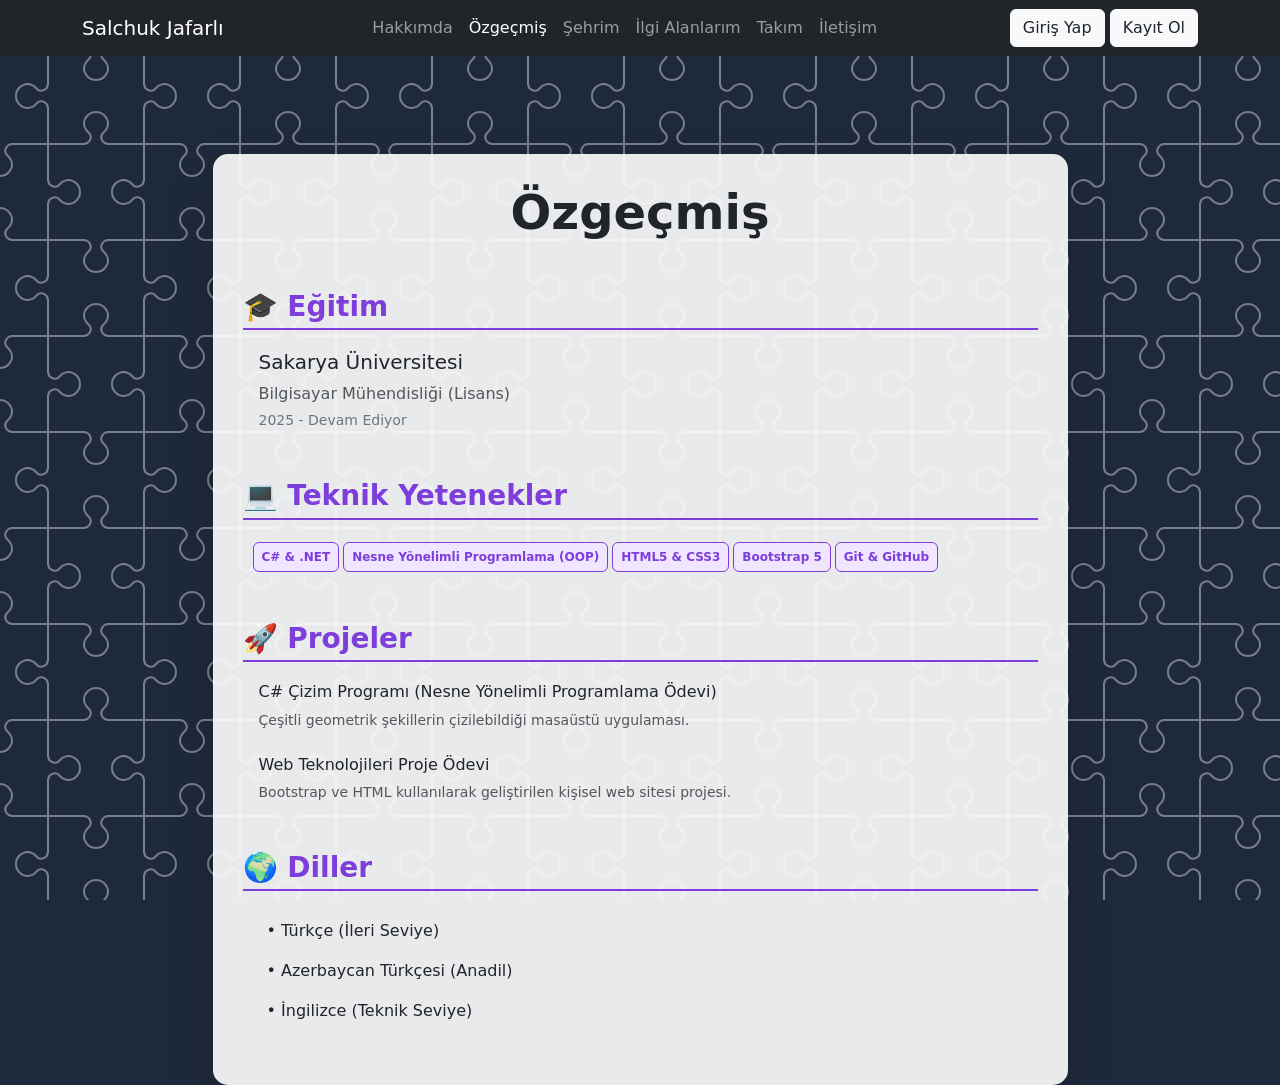
==== cv.html @ 17a177e8 "html tasarım güncellemeleri" ====
<!DOCTYPE html>
<html lang="tr">
<head>
    <meta charset="UTF-8">
    <meta name="viewport" content="width=device-width, initial-scale=1.0">
    <title>Özgeçmiş - Salchuk Jafarlı</title>
    <link href="https://cdn.jsdelivr.net/npm/bootstrap@5.3.3/dist/css/bootstrap.min.css" rel="stylesheet">
    <link rel="stylesheet" href="css/style.css">
    <style>
        .cv-section-title {
            border-bottom: 2px solid #7d3edb;
            padding-bottom: 5px;
            margin-bottom: 20px;
            color: #7d3edb;
            font-weight: bold;
        }
        .skill-badge {
            background-color: #f0e6ff;
            color: #7d3edb;
            border: 1px solid #7d3edb;
            margin: 2px;
        }
    </style>
</head>
<body>

   <nav class="navbar navbar-expand-lg navbar-dark bg-dark">
        <div class="container">
            <a class="navbar-brand" href="index.html">Salchuk Jafarlı</a>
            <button class="navbar-toggler" type="button" data-bs-toggle="collapse" data-bs-target="#navbarNav">
                <span class="navbar-toggler-icon"></span>
            </button>
            <div class="collapse navbar-collapse" id="navbarNav">
                
                <ul class="navbar-nav mx-auto">
                    <li class="nav-item"><a class="nav-link" href="index.html">Hakkımda</a></li>
                    <li class="nav-item"><a class="nav-link active" href="cv.html">Özgeçmiş</a></li>
                    <li class="nav-item"><a class="nav-link" href="sehir.html">Şehrim</a></li>
                    <li class="nav-item"><a class="nav-link" href="ilgialanlarim.html">İlgi Alanlarım</a></li>
                    <li class="nav-item"><a class="nav-link" href="takim.html">Takım</a></li>
                    <li class="nav-item"><a class="nav-link" href="iletisim.html">İletişim</a></li>
                </ul>
            </div>

            <div>
                <a href="giris.html" class="btn btn-light text-dark">Giriş Yap</a>
                <a href="kayit.html" class="btn btn-light text-dark">Kayıt Ol</a>
            </div>
        </div>
    </nav>

    <main class="container my-5">
        <div class="row justify-content-center">
            <article class="col-md-9 content-box shadow-lg">
                <header>
                    <h1 class="text-center mb-5 display-5 fw-bold">Özgeçmiş</h1>
                </header>

                <section class="mb-5">
                    <h3 class="cv-section-title">🎓 Eğitim</h3>
                    <div class="ms-3">
                        <h5>Sakarya Üniversitesi</h5>
                        <p class="text-muted mb-1">Bilgisayar Mühendisliği (Lisans)</p>
                        <p class="small text-secondary">2025 - Devam Ediyor</p>
                    </div>
                </section>

                <section class="mb-5">
                    <h3 class="cv-section-title">💻 Teknik Yetenekler</h3>
                    <div class="d-flex flex-wrap ms-2">
                        <span class="badge skill-badge p-2">C# & .NET</span>
                        <span class="badge skill-badge p-2">Nesne Yönelimli Programlama (OOP)</span>
                        <span class="badge skill-badge p-2">HTML5 & CSS3</span>
                        <span class="badge skill-badge p-2">Bootstrap 5</span>
                        <span class="badge skill-badge p-2">Git & GitHub</span>
                    </div>
                </section>

                <section class="mb-5">
                    <h3 class="cv-section-title">🚀 Projeler</h3>
                    <div class="ms-3">
                        <article class="mb-4">
                            <h6>C# Çizim Programı (Nesne Yönelimli Programlama Ödevi)</h6>
                            <p class="text-muted small">Çeşitli geometrik şekillerin çizilebildiği masaüstü uygulaması.</p>
                        </article>
                        <article>
                            <h6>Web Teknolojileri Proje Ödevi</h6>
                            <p class="text-muted small">Bootstrap ve HTML kullanılarak geliştirilen kişisel web sitesi projesi.</p>
                        </article>
                    </div>
                </section>

                <section class="mb-4">
                    <h3 class="cv-section-title">🌍 Diller</h3>
                    <ul class="list-group list-group-flush ms-2">
                        <li class="list-group-item bg-transparent border-0">• Türkçe (İleri Seviye)</li>
                        <li class="list-group-item bg-transparent border-0">• Azerbaycan Türkçesi (Anadil)</li>
                        <li class="list-group-item bg-transparent border-0">• İngilizce (Teknik Seviye)</li>
                    </ul>
                </section>

            </article>
        </div>
    </main>

    <script src="https://cdn.jsdelivr.net/npm/bootstrap@5.3.3/dist/js/bootstrap.bundle.min.js"></script>
</body>
</html>
---- css/style.css ----
html, body {
    height: 100%;
    margin: 0;
}

body {
background-color: #1e293b;
background-image: url("data:image/svg+xml,%3Csvg xmlns='http://www.w3.org/2000/svg' width='192' height='192' viewBox='0 0 192 192'%3E%3Cpath fill='%23ffffff' fill-opacity='0.4' d='M192 15v2a11 11 0 0 0-11 11c0 1.94 1.16 4.75 2.53 6.11l2.36 2.36a6.93 6.93 0 0 1 1.22 7.56l-.43.84a8.08 8.08 0 0 1-6.66 4.13H145v35.02a6.1 6.1 0 0 0 3.03 4.87l.84.43c1.58.79 4 .4 5.24-.85l2.36-2.36a12.04 12.04 0 0 1 7.51-3.11 13 13 0 1 1 .02 26 12 12 0 0 1-7.53-3.11l-2.36-2.36a4.93 4.93 0 0 0-5.24-.85l-.84.43a6.1 6.1 0 0 0-3.03 4.87V143h35.02a8.08 8.08 0 0 1 6.66 4.13l.43.84a6.91 6.91 0 0 1-1.22 7.56l-2.36 2.36A10.06 10.06 0 0 0 181 164a11 11 0 0 0 11 11v2a13 13 0 0 1-13-13 12 12 0 0 1 3.11-7.53l2.36-2.36a4.93 4.93 0 0 0 .85-5.24l-.43-.84a6.1 6.1 0 0 0-4.87-3.03H145v35.02a8.08 8.08 0 0 1-4.13 6.66l-.84.43a6.91 6.91 0 0 1-7.56-1.22l-2.36-2.36A10.06 10.06 0 0 0 124 181a11 11 0 0 0-11 11h-2a13 13 0 0 1 13-13c2.47 0 5.79 1.37 7.53 3.11l2.36 2.36a4.94 4.94 0 0 0 5.24.85l.84-.43a6.1 6.1 0 0 0 3.03-4.87V145h-35.02a8.08 8.08 0 0 1-6.66-4.13l-.43-.84a6.91 6.91 0 0 1 1.22-7.56l2.36-2.36A10.06 10.06 0 0 0 107 124a11 11 0 0 0-22 0c0 1.94 1.16 4.75 2.53 6.11l2.36 2.36a6.93 6.93 0 0 1 1.22 7.56l-.43.84a8.08 8.08 0 0 1-6.66 4.13H49v35.02a6.1 6.1 0 0 0 3.03 4.87l.84.43c1.58.79 4 .4 5.24-.85l2.36-2.36a12.04 12.04 0 0 1 7.51-3.11A13 13 0 0 1 81 192h-2a11 11 0 0 0-11-11c-1.94 0-4.75 1.16-6.11 2.53l-2.36 2.36a6.93 6.93 0 0 1-7.56 1.22l-.84-.43a8.08 8.08 0 0 1-4.13-6.66V145H11.98a6.1 6.1 0 0 0-4.87 3.03l-.43.84c-.79 1.58-.4 4 .85 5.24l2.36 2.36a12.04 12.04 0 0 1 3.11 7.51A13 13 0 0 1 0 177v-2a11 11 0 0 0 11-11c0-1.94-1.16-4.75-2.53-6.11l-2.36-2.36a6.93 6.93 0 0 1-1.22-7.56l.43-.84a8.08 8.08 0 0 1 6.66-4.13H47v-35.02a6.1 6.1 0 0 0-3.03-4.87l-.84-.43c-1.59-.8-4-.4-5.24.85l-2.36 2.36A12 12 0 0 1 28 109a13 13 0 1 1 0-26c2.47 0 5.79 1.37 7.53 3.11l2.36 2.36a4.94 4.94 0 0 0 5.24.85l.84-.43A6.1 6.1 0 0 0 47 84.02V49H11.98a8.08 8.08 0 0 1-6.66-4.13l-.43-.84a6.91 6.91 0 0 1 1.22-7.56l2.36-2.36A10.06 10.06 0 0 0 11 28 11 11 0 0 0 0 17v-2a13 13 0 0 1 13 13c0 2.47-1.37 5.79-3.11 7.53l-2.36 2.36a4.94 4.94 0 0 0-.85 5.24l.43.84A6.1 6.1 0 0 0 11.98 47H47V11.98a8.08 8.08 0 0 1 4.13-6.66l.84-.43a6.91 6.91 0 0 1 7.56 1.22l2.36 2.36A10.06 10.06 0 0 0 68 11 11 11 0 0 0 79 0h2a13 13 0 0 1-13 13 12 12 0 0 1-7.53-3.11l-2.36-2.36a4.93 4.93 0 0 0-5.24-.85l-.84.43A6.1 6.1 0 0 0 49 11.98V47h35.02a8.08 8.08 0 0 1 6.66 4.13l.43.84a6.91 6.91 0 0 1-1.22 7.56l-2.36 2.36A10.06 10.06 0 0 0 85 68a11 11 0 0 0 22 0c0-1.94-1.16-4.75-2.53-6.11l-2.36-2.36a6.93 6.93 0 0 1-1.22-7.56l.43-.84a8.08 8.08 0 0 1 6.66-4.13H143V11.98a6.1 6.1 0 0 0-3.03-4.87l-.84-.43c-1.59-.8-4-.4-5.24.85l-2.36 2.36A12 12 0 0 1 124 13a13 13 0 0 1-13-13h2a11 11 0 0 0 11 11c1.94 0 4.75-1.16 6.11-2.53l2.36-2.36a6.93 6.93 0 0 1 7.56-1.22l.84.43a8.08 8.08 0 0 1 4.13 6.66V47h35.02a6.1 6.1 0 0 0 4.87-3.03l.43-.84c.8-1.59.4-4-.85-5.24l-2.36-2.36A12 12 0 0 1 179 28a13 13 0 0 1 13-13zM84.02 143a6.1 6.1 0 0 0 4.87-3.03l.43-.84c.8-1.59.4-4-.85-5.24l-2.36-2.36A12 12 0 0 1 83 124a13 13 0 1 1 26 0c0 2.47-1.37 5.79-3.11 7.53l-2.36 2.36a4.94 4.94 0 0 0-.85 5.24l.43.84a6.1 6.1 0 0 0 4.87 3.03H143v-35.02a8.08 8.08 0 0 1 4.13-6.66l.84-.43a6.91 6.91 0 0 1 7.56 1.22l2.36 2.36A10.06 10.06 0 0 0 164 107a11 11 0 0 0 0-22c-1.94 0-4.75 1.16-6.11 2.53l-2.36 2.36a6.93 6.93 0 0 1-7.56 1.22l-.84-.43a8.08 8.08 0 0 1-4.13-6.66V49h-35.02a6.1 6.1 0 0 0-4.87 3.03l-.43.84c-.79 1.58-.4 4 .85 5.24l2.36 2.36a12.04 12.04 0 0 1 3.11 7.51A13 13 0 1 1 83 68a12 12 0 0 1 3.11-7.53l2.36-2.36a4.93 4.93 0 0 0 .85-5.24l-.43-.84A6.1 6.1 0 0 0 84.02 49H49v35.02a8.08 8.08 0 0 1-4.13 6.66l-.84.43a6.91 6.91 0 0 1-7.56-1.22l-2.36-2.36A10.06 10.06 0 0 0 28 85a11 11 0 0 0 0 22c1.94 0 4.75-1.16 6.11-2.53l2.36-2.36a6.93 6.93 0 0 1 7.56-1.22l.84.43a8.08 8.08 0 0 1 4.13 6.66V143h35.02z'%3E%3C/path%3E%3C/svg%3E");
background-attachment: fixed !important;
}

.content-box {
    background-color: rgba(255, 255, 255, 0.9) !important;
    padding: 30px;
    border-radius: 15px;
    margin-top: 50px;
}
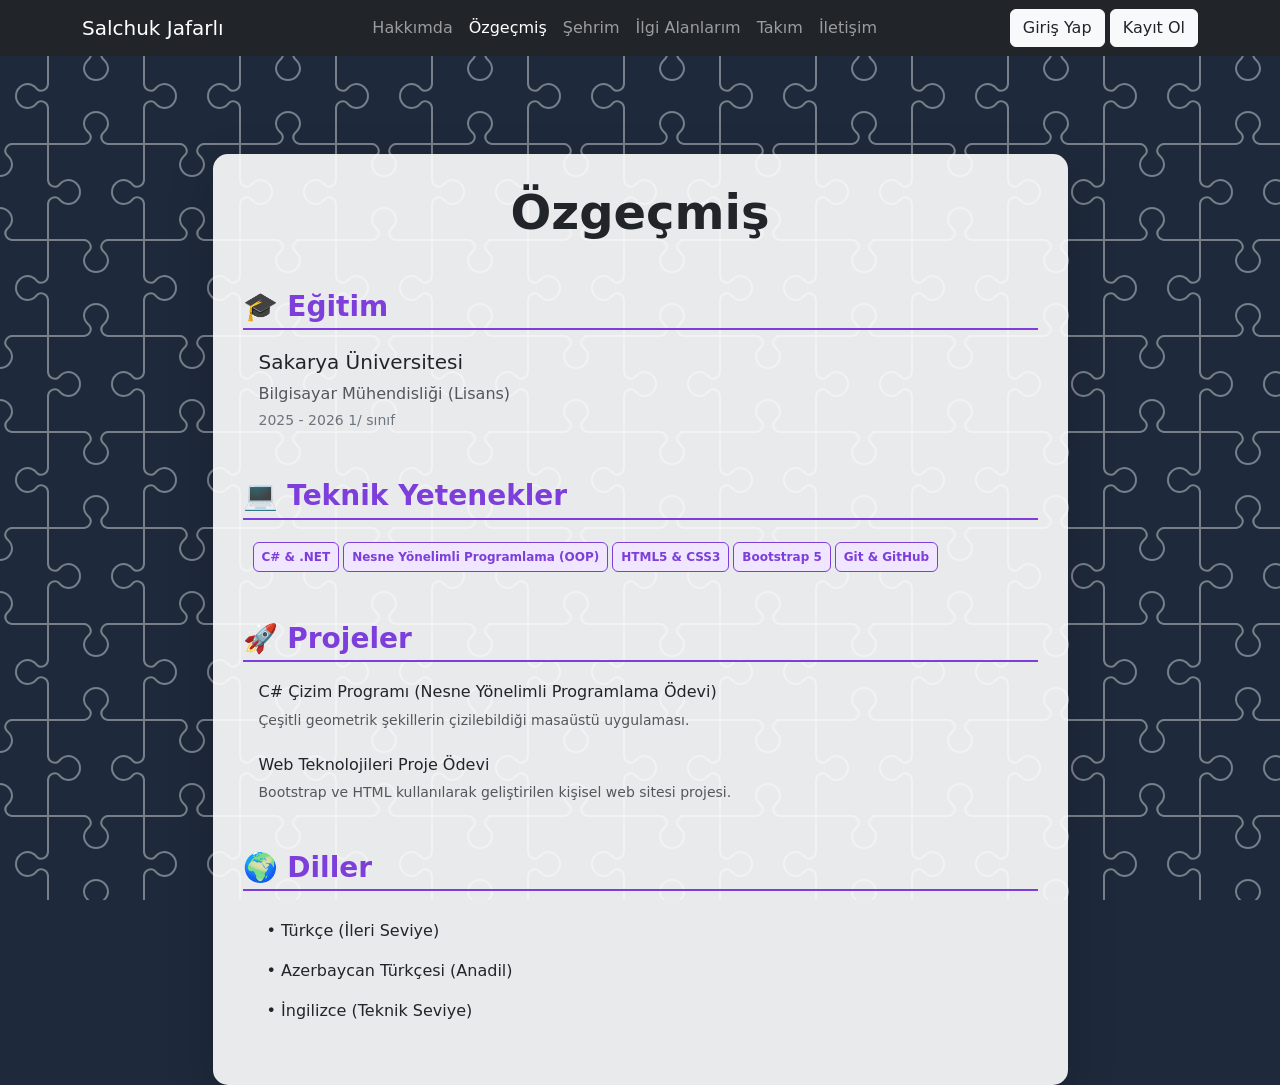
==== commit 2ed34928: "Hakkımda ve giriş sayfaları eklendi, ana sayfa ve CV güncellendim" ====
--- a/cv.html
+++ b/cv.html
@@ -33,7 +33,7 @@
             <div class="collapse navbar-collapse" id="navbarNav">
                 
                 <ul class="navbar-nav mx-auto">
-                    <li class="nav-item"><a class="nav-link" href="index.html">Hakkımda</a></li>
+                    <li class="nav-item"><a class="nav-link" href="hakkimda.html">Hakkımda</a></li>
                     <li class="nav-item"><a class="nav-link active" href="cv.html">Özgeçmiş</a></li>
                     <li class="nav-item"><a class="nav-link" href="sehir.html">Şehrim</a></li>
                     <li class="nav-item"><a class="nav-link" href="ilgialanlarim.html">İlgi Alanlarım</a></li>
@@ -43,7 +43,7 @@
             </div>
 
             <div>
-                <a href="giris.html" class="btn btn-light text-dark">Giriş Yap</a>
+                <a href="index.html" class="btn btn-light text-dark">Giriş Yap</a>
                 <a href="kayit.html" class="btn btn-light text-dark">Kayıt Ol</a>
             </div>
         </div>
@@ -61,7 +61,7 @@
                     <div class="ms-3">
                         <h5>Sakarya Üniversitesi</h5>
                         <p class="text-muted mb-1">Bilgisayar Mühendisliği (Lisans)</p>
-                        <p class="small text-secondary">2025 - Devam Ediyor</p>
+                        <p class="small text-secondary">2025 - 2026 1/ sınıf</p>
                     </div>
                 </section>
 
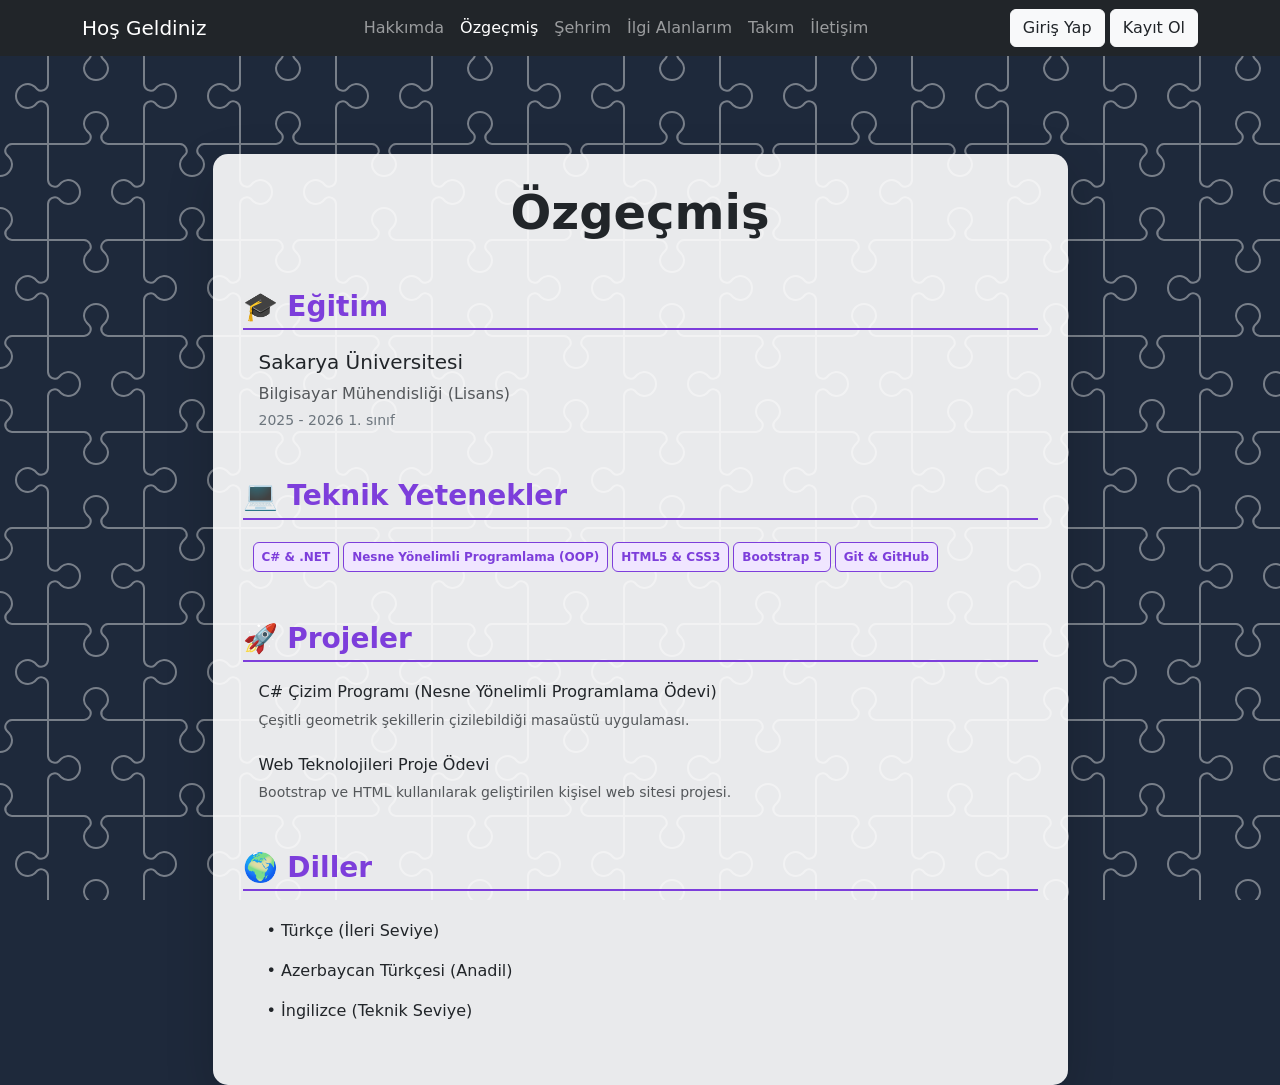
==== commit dd9e7d16: "login ve kayit sistemi dosyalari eklendi" ====
--- a/cv.html
+++ b/cv.html
@@ -3,7 +3,8 @@
 <head>
     <meta charset="UTF-8">
     <meta name="viewport" content="width=device-width, initial-scale=1.0">
-    <title>Özgeçmiş - Salchuk Jafarlı</title>
+    <title>Özgeçmiş - Salchuk Jafarlı
+    </title>
     <link href="https://cdn.jsdelivr.net/npm/bootstrap@5.3.3/dist/css/bootstrap.min.css" rel="stylesheet">
     <link rel="stylesheet" href="css/style.css">
     <style>
@@ -26,7 +27,8 @@
 
    <nav class="navbar navbar-expand-lg navbar-dark bg-dark">
         <div class="container">
-            <a class="navbar-brand" href="index.html">Salchuk Jafarlı</a>
+            <a class="navbar-brand" href="index.html">Hoş Geldiniz
+            </a>
             <button class="navbar-toggler" type="button" data-bs-toggle="collapse" data-bs-target="#navbarNav">
                 <span class="navbar-toggler-icon"></span>
             </button>
@@ -61,7 +63,7 @@
                     <div class="ms-3">
                         <h5>Sakarya Üniversitesi</h5>
                         <p class="text-muted mb-1">Bilgisayar Mühendisliği (Lisans)</p>
-                        <p class="small text-secondary">2025 - 2026 1/ sınıf</p>
+                        <p class="small text-secondary">2025 - 2026 1. sınıf</p>
                     </div>
                 </section>
 
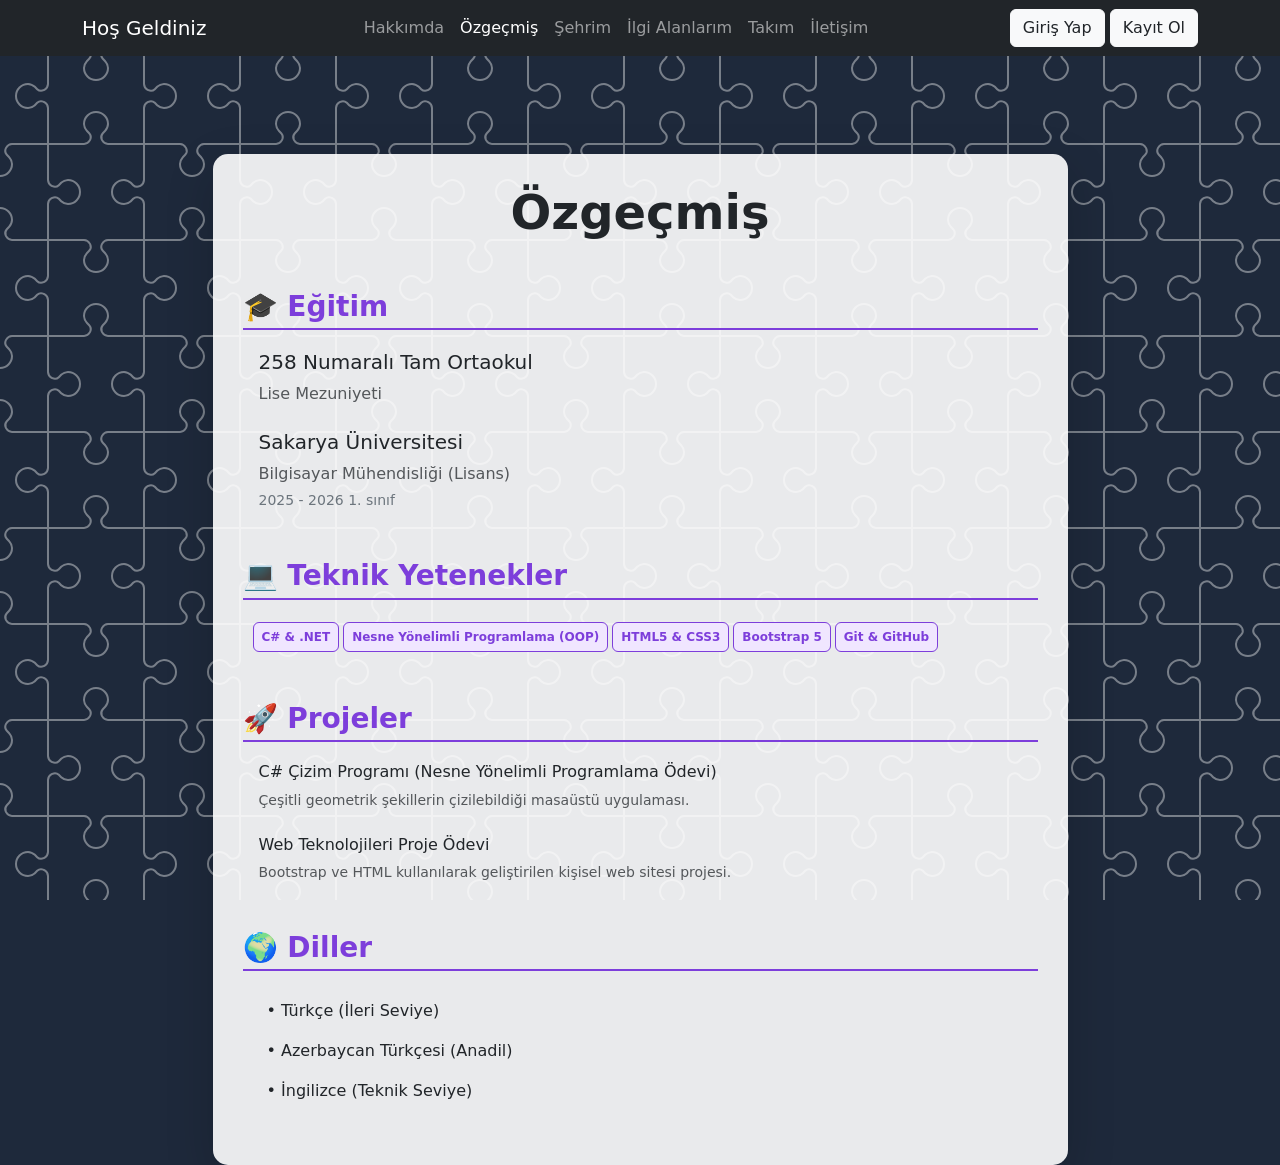
==== commit a57e899b: "duzenlemeler yapıldı hakkında.html" ====
--- a/cv.html
+++ b/cv.html
@@ -3,8 +3,7 @@
 <head>
     <meta charset="UTF-8">
     <meta name="viewport" content="width=device-width, initial-scale=1.0">
-    <title>Özgeçmiş - Salchuk Jafarlı
-    </title>
+    <title>CV - Özgeçmiş - Salchuk Jafarlı</title>
     <link href="https://cdn.jsdelivr.net/npm/bootstrap@5.3.3/dist/css/bootstrap.min.css" rel="stylesheet">
     <link rel="stylesheet" href="css/style.css">
     <style>
@@ -27,13 +26,11 @@
 
    <nav class="navbar navbar-expand-lg navbar-dark bg-dark">
         <div class="container">
-            <a class="navbar-brand" href="index.html">Hoş Geldiniz
-            </a>
+            <a class="navbar-brand" href="index.html">Hoş Geldiniz</a>
             <button class="navbar-toggler" type="button" data-bs-toggle="collapse" data-bs-target="#navbarNav">
                 <span class="navbar-toggler-icon"></span>
             </button>
             <div class="collapse navbar-collapse" id="navbarNav">
-                
                 <ul class="navbar-nav mx-auto">
                     <li class="nav-item"><a class="nav-link" href="hakkimda.html">Hakkımda</a></li>
                     <li class="nav-item"><a class="nav-link active" href="cv.html">Özgeçmiş</a></li>
@@ -43,7 +40,6 @@
                     <li class="nav-item"><a class="nav-link" href="iletisim.html">İletişim</a></li>
                 </ul>
             </div>
-
             <div>
                 <a href="index.html" class="btn btn-light text-dark">Giriş Yap</a>
                 <a href="kayit.html" class="btn btn-light text-dark">Kayıt Ol</a>
@@ -60,6 +56,12 @@
 
                 <section class="mb-5">
                     <h3 class="cv-section-title">🎓 Eğitim</h3>
+                    
+                    <div class="ms-3 mb-4">
+                        <h5>258 Numaralı Tam Ortaokul</h5>
+                        <p class="text-muted mb-0">Lise Mezuniyeti</p>
+                    </div>
+                    
                     <div class="ms-3">
                         <h5>Sakarya Üniversitesi</h5>
                         <p class="text-muted mb-1">Bilgisayar Mühendisliği (Lisans)</p>
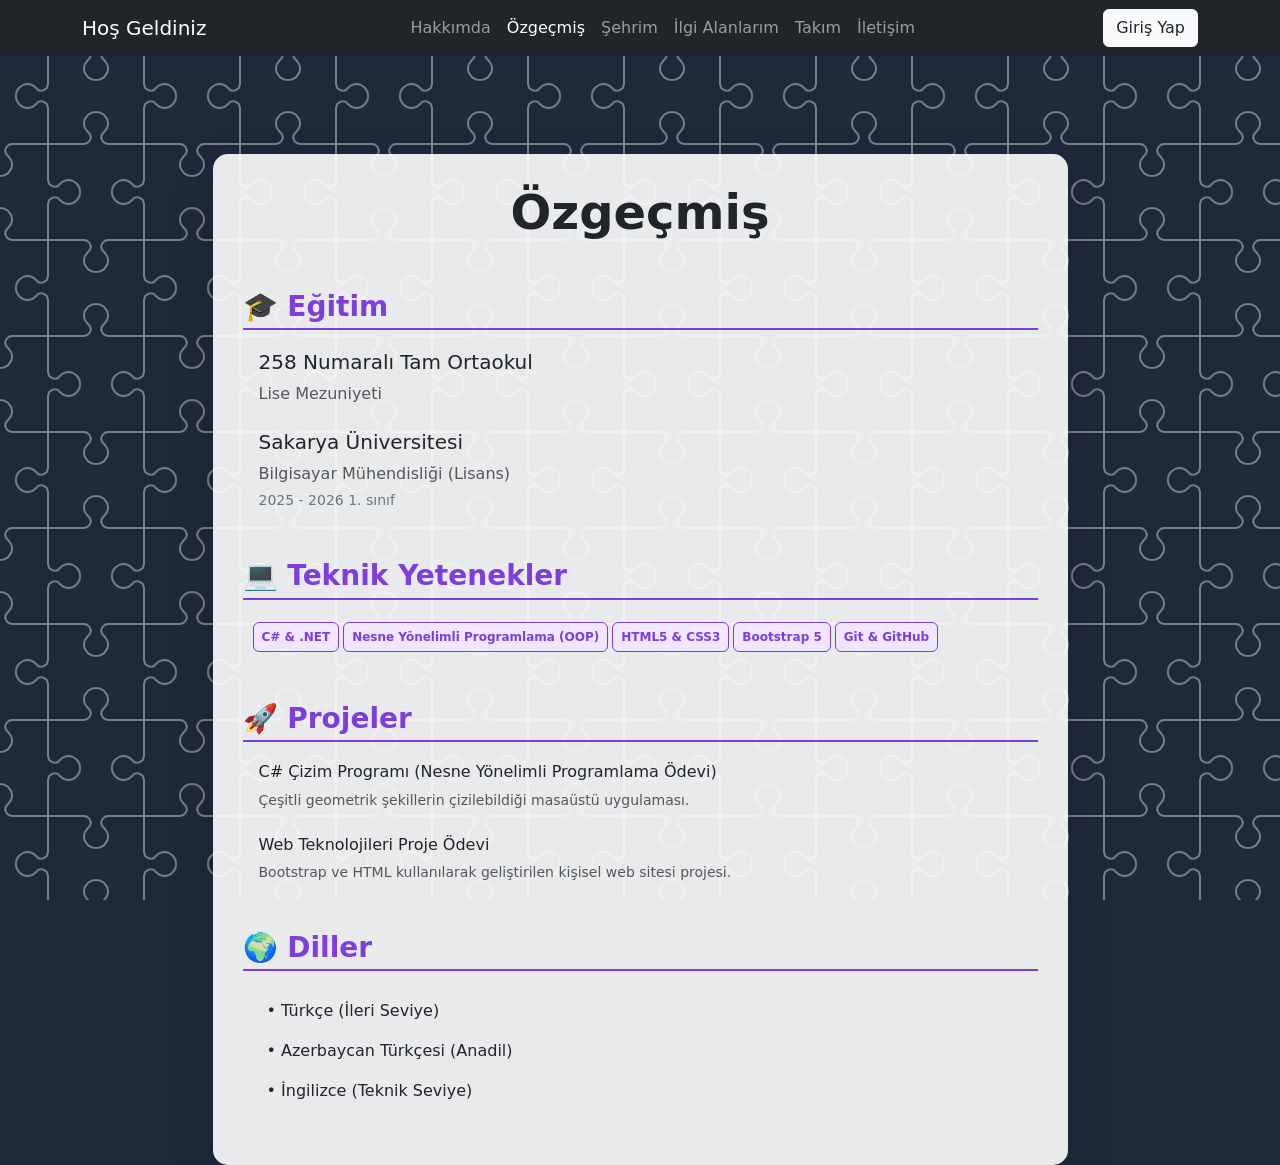
==== commit 326ecc36: "ilgi alanlar kısmını ve gorselleri ekledim" ====
--- a/cv.html
+++ b/cv.html
@@ -42,7 +42,6 @@
             </div>
             <div>
                 <a href="index.html" class="btn btn-light text-dark">Giriş Yap</a>
-                <a href="kayit.html" class="btn btn-light text-dark">Kayıt Ol</a>
             </div>
         </div>
     </nav>
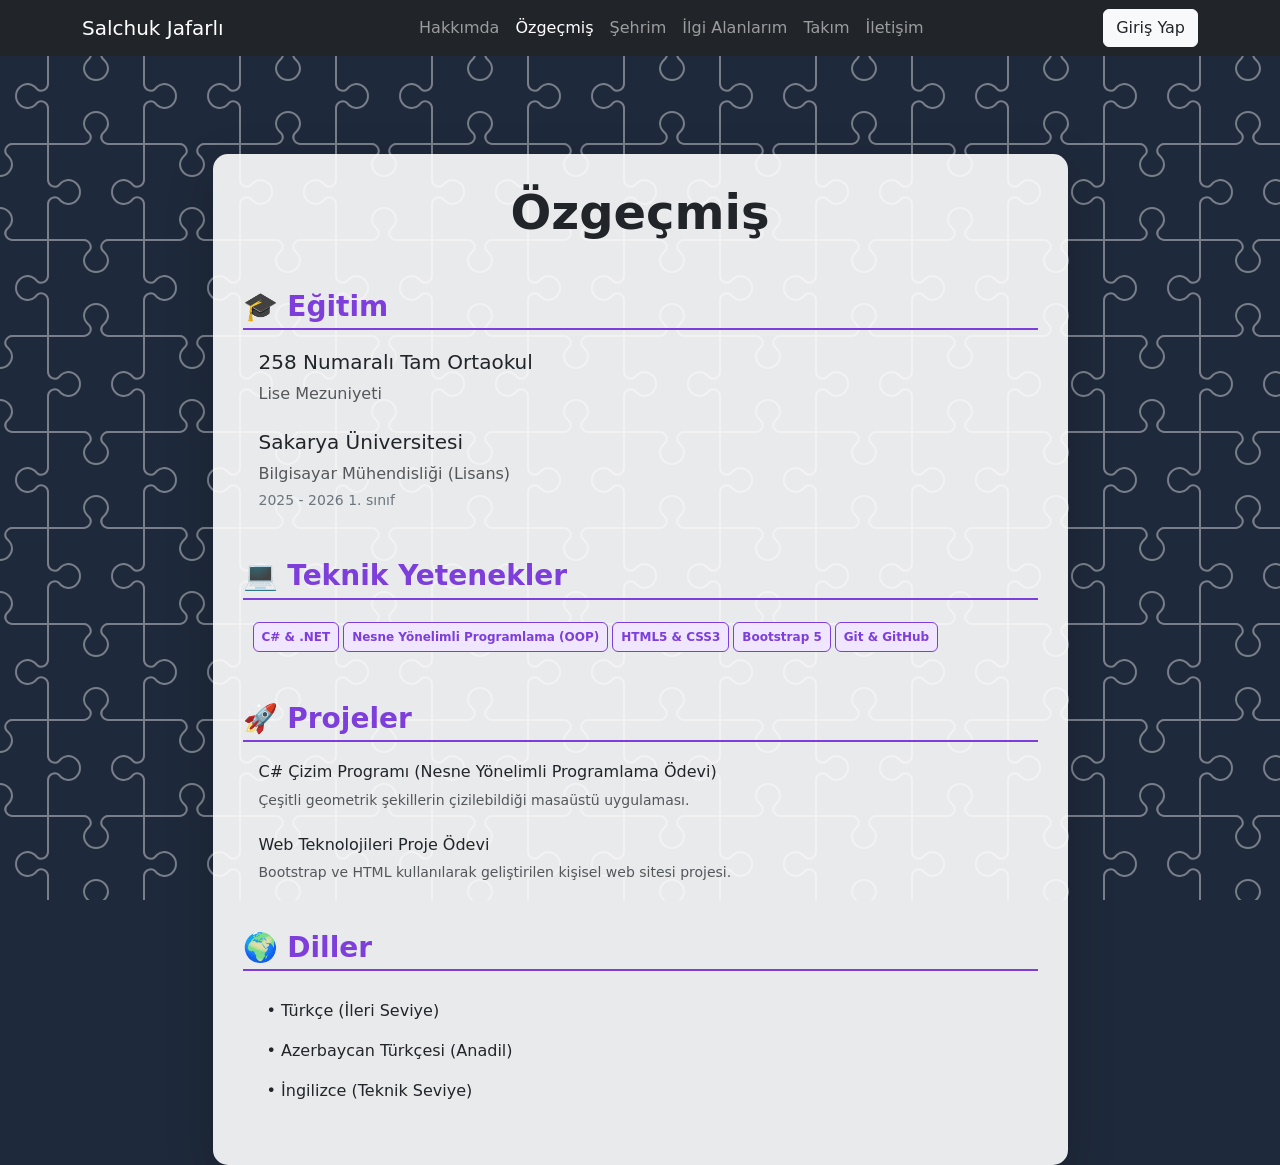
==== commit c3483f82: "takim.html tamamlandı" ====
--- a/cv.html
+++ b/cv.html
@@ -3,7 +3,7 @@
 <head>
     <meta charset="UTF-8">
     <meta name="viewport" content="width=device-width, initial-scale=1.0">
-    <title>CV - Özgeçmiş - Salchuk Jafarlı</title>
+    <title>Özgeçmiş - Salchuk Jafarlı</title>
     <link href="https://cdn.jsdelivr.net/npm/bootstrap@5.3.3/dist/css/bootstrap.min.css" rel="stylesheet">
     <link rel="stylesheet" href="css/style.css">
     <style>
@@ -26,7 +26,7 @@
 
    <nav class="navbar navbar-expand-lg navbar-dark bg-dark">
         <div class="container">
-            <a class="navbar-brand" href="index.html">Hoş Geldiniz</a>
+            <a class="navbar-brand" href="index.html">Salchuk Jafarlı</a>
             <button class="navbar-toggler" type="button" data-bs-toggle="collapse" data-bs-target="#navbarNav">
                 <span class="navbar-toggler-icon"></span>
             </button>
